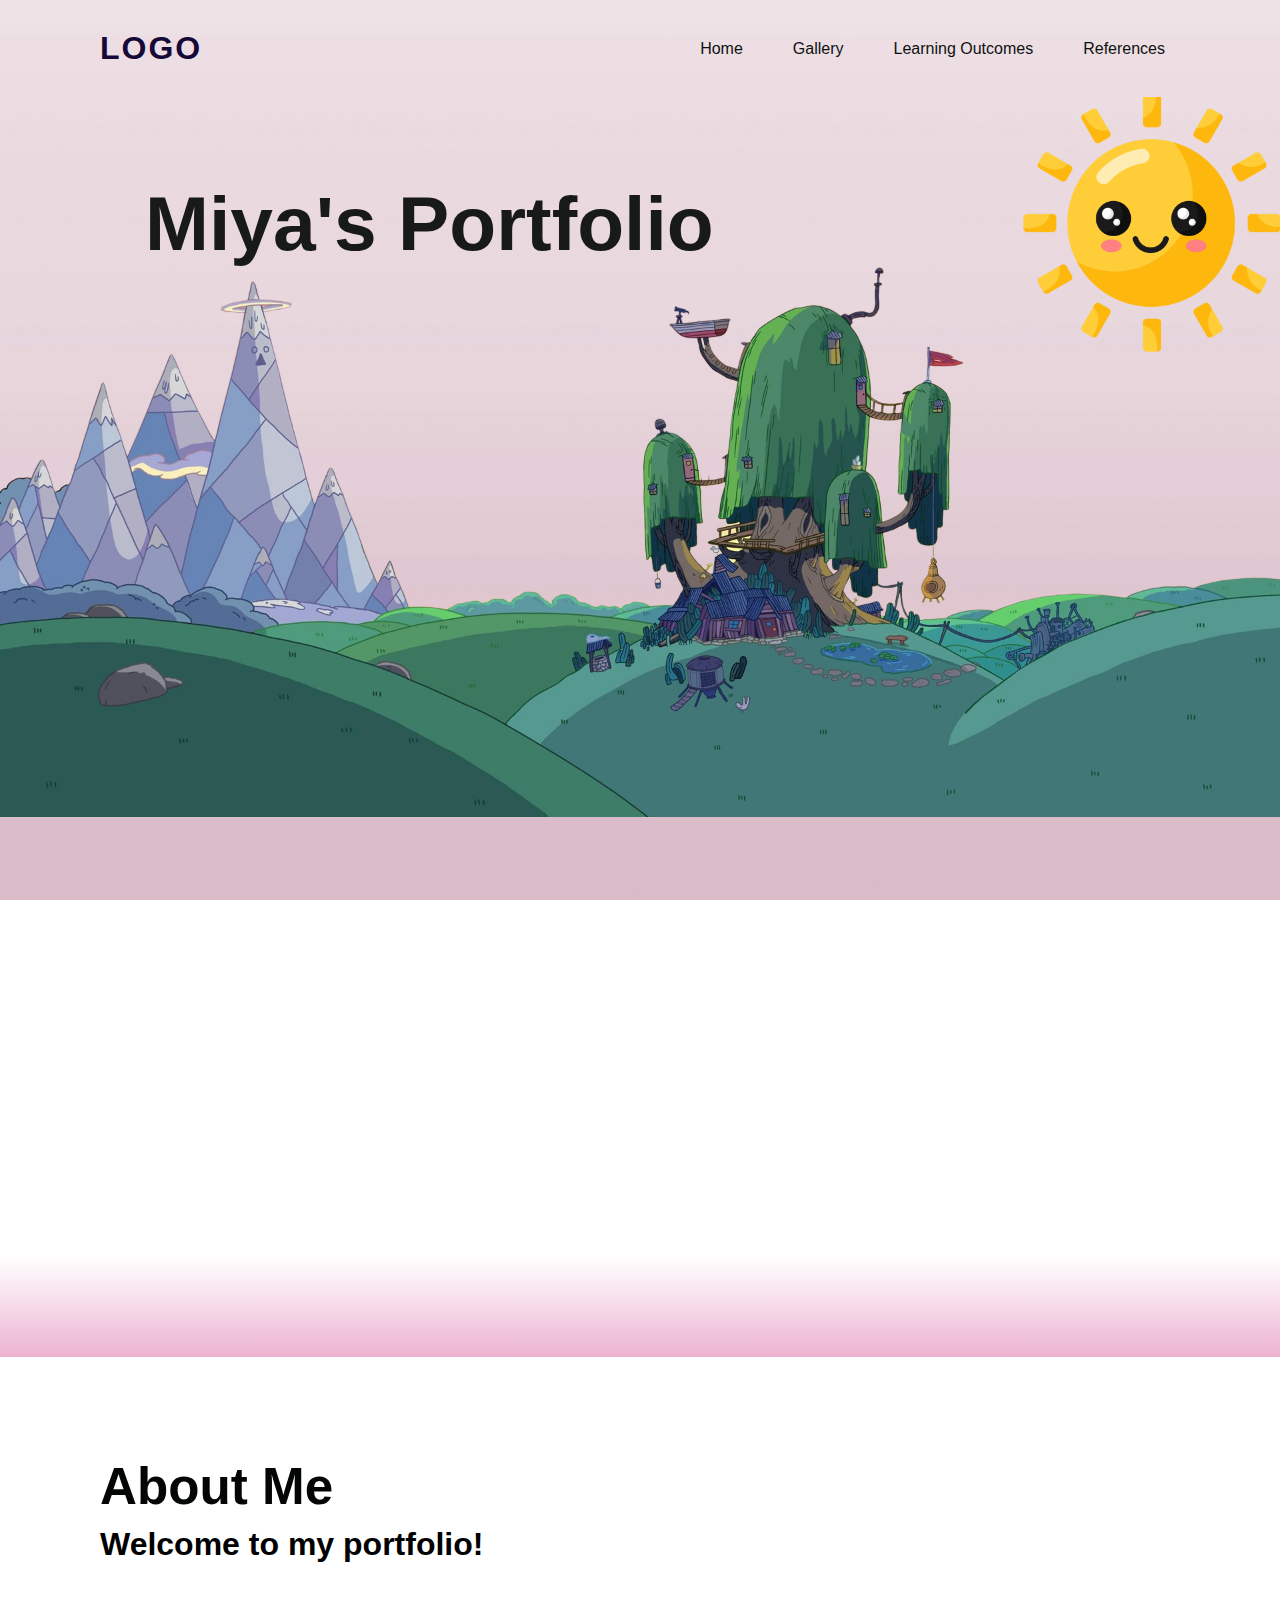
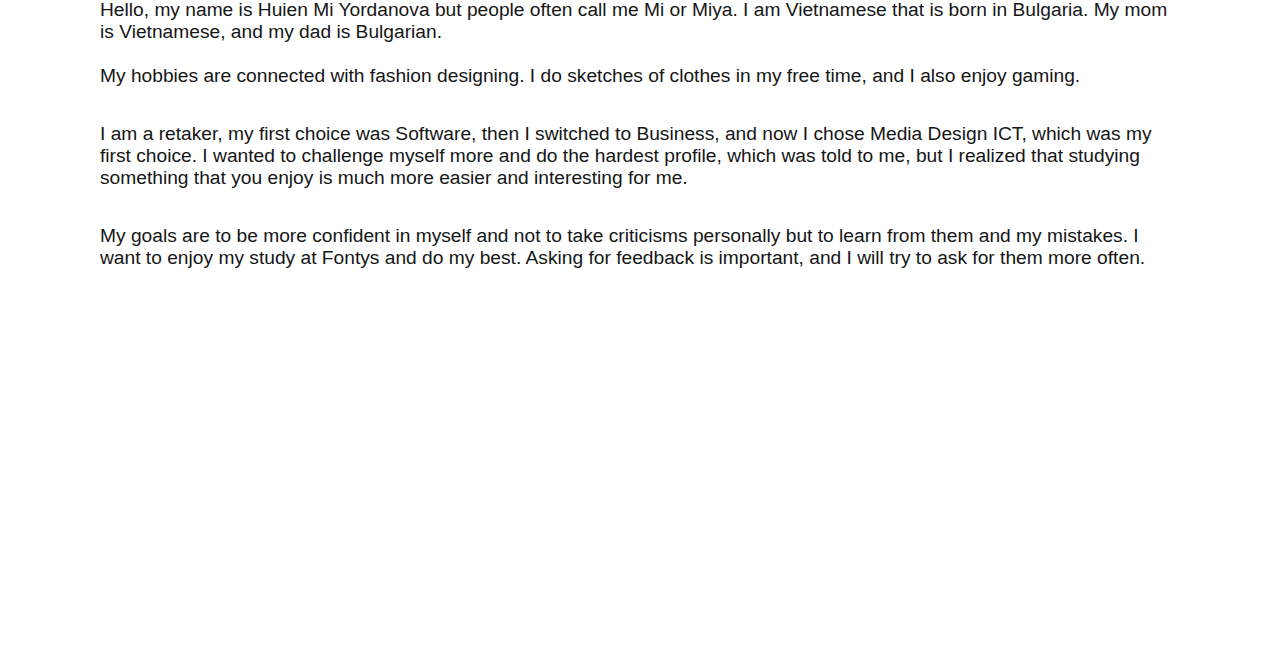
==== index.html @ 6346f9f3 "Add files via upload" ====
<!DOCTYPE html>
<html lang="en">
<head>
    <meta charset="UTF-8">
    <meta name="viewport" content="width=device-width, initial-scale=1.0">
    <title>Miya's Portfolio</title>
    <link rel="stylesheet" type="text/css" href="style.css">
</head>

<body>
    <header>
        <a href="#" class="logo">Logo</a>
        <nav>
            <ul>
                <li><a href="main.html" class="active">Home</a></li>
                <li><a href="gallery.html">Gallery</a></li>
                <li>
                    <a href="#">Learning Outcomes</a>
                    <ul class="dropdown">
                        <li><a href="technical.html">Technical Skills</a></li>
                        <li><a href="proffesional.html">Professional Skills</a></li>
                    </ul>
                </li>
                <li><a href="#">References</a></li>
            </ul>
        </nav>
    </header>

    <section>
        <h2 id="text">Miya's Portfolio</h2>
        <img src="kawaii-sun-icon-png.webp" id="sun" alt="Sun Icon">
        <div class="house-container">
            <img src="background-ai-brush-removebg-4jvm4k6n.png" id="house" alt="House Image">
        </div>
    </section>

    <div class="sec" id="sec">
        <h2>About Me</h2>
        <h1>Welcome to my portfolio!</h1>
        <br></br>
        <p>Hello, my name is Huien Mi Yordanova but people often call me Mi or Miya. I am Vietnamese that is born in Bulgaria. My mom is Vietnamese, and my dad is Bulgarian.
          <br></br> My hobbies are connected with fashion designing. I do sketches of clothes in my free time, and I also enjoy gaming.</p><br></br>
        <p>I am a retaker, my first choice was Software, then I switched to Business, and now I chose Media Design ICT, which was my first choice. I wanted to challenge myself more and do the hardest profile, which was told to me, but I realized that studying something that you enjoy is much more easier and interesting for me.</p>
        <br></br> <p>My goals are to be more confident in myself and not to take criticisms personally but to learn from them and my mistakes. I want to enjoy my study at Fontys and do my best. Asking for feedback is important, and I will try to ask for them more often.</p>
    </div>

   
   
    <script>
        let sun = document.getElementById('sun');
        let house = document.getElementById('house');
        let text = document.getElementById('text');

        window.addEventListener('scroll', function() {
            let value = window.scrollY;
            sun.style.top = value * 0.80 + 'px';
            house.style.top = value * 0.41 + 'px';
            text.style.marginRight = value * 5.0 + 'px';
            text.style.marginTop = value * 4.0 + 'px';
        });
    </script>
</body>
</html>
---- style.css ----
@import url();
*
{
    margin: 0;
    padding: 0;
    box-sizing: border-box;
    font-family: "Poppins", sans-serif;
    scroll-behavior: smooth;
}

body
{
        margin: 0; 
        height: auto; 
        background-image: url(background.jpeg);
        background-size: cover; 
        background-position: center;
        background-repeat: no-repeat;
        background-attachment: fixed; 
        overflow: auto;      
}
#page2 {
        margin: 0; 
        height: 100vh; 
        background-image: url(background2.jpeg);
        background-size: cover; 
        background-position: center;
        background-repeat: no-repeat;
        background-attachment: fixed; 
        overflow: auto; 
  
}

    
  


.gallery-container {
  display: flex;
  flex-wrap: wrap;
  justify-content: center;
  max-width: 1200px; /* Adjust the maximum width as needed */
}

.gallery-container img {
  width: 300px; /* Adjust the width as needed */
  height: auto; /* Maintain aspect ratio */
  margin: 10px; /* Add spacing between images */
  object-fit: cover; 
}
header
{ 
    position: center;
    top: 0;
    left: 0;
    width: 100%;
    padding: 30px 100px;
    display: flex;
    justify-content: space-between;
    align-items: center;
    z-index: 10000;
}

.dropdown {
    display: none;
    position: absolute;
    min-width: 160px;
    z-index: 1;
}

.dropdown li {
    list-style: none;
}

.dropdown li a {
    color: black;
    padding: 12px 16px;
    text-decoration: none;
    display: block;
    text-align: left;
}

.dropdown li a:hover {
    background-color: #f5ebeb;
}

.dropdown-submenu {
  position: relative;
}

.dropdown-submenu-content {
  display: none;
  position: absolute;
  background-color: #bba9a9;
  min-width: 160px;
  z-index: 1;
}

.dropdown-submenu:hover .dropdown-submenu-content {
  display: block;
}


header ul li:hover .dropdown {
    display: block;
}

header .logo
{
    color: #150938;
    font-weight: 700;
    text-decoration: none;
    font-size: 2em;
    text-transform: uppercase;
    letter-spacing: 2px;
    
}

header ul
{
    display: flex;
    justify-content: center;
    align-items: center;
}

header ul li
{
    list-style: none;
    margin-left: 20px;

}

header ul li a
{
    text-decoration: none;
    padding: 6px 15px;
    color:rgb(13, 17, 17);
    border-radius: 20px;
}
header ul li a:hover,
header ul li a:active 
{
    background:azure;
    color:#2b1055
}

section
{
    position: relative;
    width: 100%;
    height: 140vh;
    padding: 100px;
    display: flex;
    justify-content: center;
    align-items: center;
    overflow: hidden;
  
}

section img
{
    position: absolute;
    top: 0;
    left: 0;
    width: 100%;
    height: 100%;
    object-fit: cover;
    pointer-events: none;
}
section::before
{
    content: '';
    position: absolute;
    bottom: 0;
    width: 100%;
    height: 100px;
    background: linear-gradient(to top, #ecb2d1, transparent);
    z-index: 1000;
}
#sun
{
    width: 300px; 
    height: 300px;    
    position: absolute;
    top: 10%;
    left: 90%;
    transform: translate(-50%, -50%);
    z-index: 2; 
   
}

#house 
{
    height: auto;
    z-index: 3; 
}


#text {
    position: absolute;
    right: -350px;
    color: rgb(24, 25, 25);
    white-space: nowrap;
    font-size: 6.0vw;
    z-index: 1; 
    top: 10%;
    left: 50%;
    transform: translate(-50%, -50%);
    
}   
.sec
{
    position: relative;
    padding: 100px;
    background-image: url('background.jpeg');
    margin: 0; 
    height: 100vh; 
    background-size: cover; 
    background-position: center;
    background-repeat: no-repeat;
    background-attachment: fixed; 
    overflow: auto;  
}

.sec h2 
{
    font-size: 3.2em;
    margin-bottom: 10px;
    color: rgb(4, 5, 5);
}

.sec p 
{
   
    top: 10%;
    font-size: 1.2em;
    color: rgb(21, 22, 22);
}

.gallery-container1 {
    display: flex;
    justify-content: center;
    align-items: center;
    position: relative;
  }

  .gallery-item1 img {
    max-width: 1000px;
    height: auto;
  }
  

.gallery-container {
    display: flex;
    justify-content: center;
    align-items: center;
    position: relative;
  }

  .gallery-item {
    display: none;
    opacity: 0;
    transition: opacity 0.5s ease-in-out, transform 0.5s ease-in-out;
  }
  
  .gallery-item.active {
    
    display: flex;
    opacity: 2;
  }
  .gallery-container.active{
    display: flex;
    justify-content: center;
    align-items: center;
    position: relative;
  }
  
  .gallery-item.slide-out {
    animation: slide-out 1.0s ease-in-out forwards;
  }
  
  .gallery-item.slide-in {
    animation: slide-in 1.0s ease-in-out forwards;
  }
  
  @keyframes slide-out {
    0% {
      transform: translateX(0);
    }
    100% {
      transform: translateX(-100%);
    }
  }
  
  @keyframes slide-in {
    0% {
      transform: translateX(100%);
    }
    100% {
      transform: translateX(0);
    }
  }
  
  .gallery-item img {
    max-width: 100%;
    height: 500px;
    object-fit: contain;
  }
  
  .gallery-text {
    margin-left: 30px;
  }
  
  .arrow-container {
    position: absolute;
    top: 50%;
    transform: translateY(-50%);
    width: 100%;
    display: flex;
    justify-content: space-between;
    padding: 0 20px;
  }
  
  .prev-arrow,
  .next-arrow {
    font-size: 24px;
    background-color: transparent;
    border: none;
    cursor: pointer;
  }


  .image-gallery {
  display: flex;
  justify-content: center;
  align-items: center;
  height: 100vh;
  position: relative;
}

.image-container {
  display: flex;
  justify-content: center;
  align-items: center;
}

.image-box {
  width: 300px; /* Adjust the size as needed */
  height: 200px; /* Adjust the size as needed */
  border-radius: 50px;
  overflow: hidden;
  margin: 0 10px;
}

.image-box img {
  width: 100%;
  height: 100%;
  object-fit: cover;
}

.arrow-container {
  position: absolute;
  top: 50%;
  transform: translateY(-50%);
  width: 100%;
  display: flex;
  justify-content: space-between;
  padding: 0 20px;
}

.prev-btn,
.next-btn {
  font-size: 24px;
  background-color: transparent;
  border: none;
  cursor: pointer;
}

@import url();
*
{
    margin: 0;
    padding: 0;
    box-sizing: border-box;
    font-family: "Poppins", sans-serif;
    scroll-behavior: smooth;
}

body
{
        margin: 0; 
        height: 100vh; 
        background-image: url('background.jpeg');
        background-size: cover; 
        background-position: center;
        background-repeat: no-repeat;
        background-attachment: fixed; 
        overflow: auto;      
}

header
{ 
    position: center;
    top: 0;
    left: 0;
    width: 100%;
    padding: 30px 100px;
    display: flex;
    justify-content: space-between;
    align-items: center;
    z-index: 10000;
}

.dropdown {
    display: none;
    position: absolute;
    min-width: 160px;
    z-index: 1;
}

.dropdown li {
    list-style: none;
}

.dropdown li a {
    color: black;
    padding: 12px 16px;
    text-decoration: none;
    display: block;
    text-align: left;
}

.dropdown li a:hover {
    background-color: #f5ebeb;
}

.dropdown-submenu {
  position: relative;
}

.dropdown-submenu-content {
  display: none;
  position: absolute;
  background-color: #bba9a9;
  min-width: 160px;
  z-index: 1;
}

.dropdown-submenu:hover .dropdown-submenu-content {
  display: block;
}


header ul li:hover .dropdown {
    display: block;
}

header .logo
{
    color: #150938;
    font-weight: 700;
    text-decoration: none;
    font-size: 2em;
    text-transform: uppercase;
    letter-spacing: 2px;
    
}

header ul
{
    display: flex;
    justify-content: center;
    align-items: center;
}

header ul li
{
    list-style: none;
    margin-left: 20px;

}

header ul li a
{
    text-decoration: none;
    padding: 6px 15px;
    color:rgb(13, 17, 17);
    border-radius: 20px;
}
header ul li a:hover,
header ul li a:active 
{
    background:azure;
    color:#2b1055
}

section
{
    position: relative;
    width: 100%;
    height: 140vh;
    padding: 100px;
    display: flex;
    justify-content: center;
    align-items: center;
    overflow: hidden;
  
}

section img
{
    position: absolute;
    top: 0;
    left: 0;
    width: 100%;
    height: 100%;
    object-fit: cover;
    pointer-events: none;
}
section::before
{
    content: '';
    position: absolute;
    bottom: 0;
    width: 100%;
    height: 100px;
    background: linear-gradient(to top, #ecb2d1, transparent);
    z-index: 1000;
}
#sun
{
    width: 300px; 
    height: 300px;    
    position: absolute;
    top: 10%;
    left: 90%;
    transform: translate(-50%, -50%);
    z-index: 9; 
   
}

#house 
{
    height: auto;
    z-index: 1; 
}


#text {
    position: absolute;
    right: -350px;
    color: rgb(24, 25, 25);
    white-space: nowrap;
    font-size: 6.0vw;
    z-index: 9; 
    top: 10%;
    left: 50%;
    transform: translate(-50%, -50%);
    
}   
.sec
{
    position: relative;
    padding: 100px;
    background-image: url('background.jpeg');
}

.sec h2 
{
    font-size: 3.2em;
    margin-bottom: 10px;
    color: rgb(4, 5, 5);
}

.sec p 
{
   
    top: 10%;
    font-size: 1.2em;
    color: rgb(21, 22, 22);
}

.gallery-container1 {
    display: flex;
    justify-content: center;
    align-items: center;
    position: relative;
  }

  .gallery-item1 img {
    max-width: 1000px;
    height: auto;
  }
  

.gallery-container {
    display: flex;
    justify-content: center;
    align-items: center;
    position: relative;
  }

  .gallery-item {
    display: none;
    opacity: 0;
    transition: opacity 0.5s ease-in-out, transform 0.5s ease-in-out;
  }
  
  .gallery-item.active {
    
    display: flex;
    opacity: 2;
  }
  .gallery-container.active{
    display: flex;
    justify-content: center;
    align-items: center;
    position: relative;
  }
  
  .gallery-item.slide-out {
    animation: slide-out 1.0s ease-in-out forwards;
  }
  
  .gallery-item.slide-in {
    animation: slide-in 1.0s ease-in-out forwards;
  }
  
  @keyframes slide-out {
    0% {
      transform: translateX(0);
    }
    100% {
      transform: translateX(-100%);
    }
  }
  
  @keyframes slide-in {
    0% {
      transform: translateX(100%);
    }
    100% {
      transform: translateX(0);
    }
  }
  
  .gallery-item img {
    max-width: 100%;
    height: 500px;
    object-fit: contain;
  }
  
  .gallery-text {
    margin-left: 30px;
  }
  
  .arrow-container {
    position: absolute;
    top: 50%;
    transform: translateY(-50%);
    width: 100%;
    display: flex;
    justify-content: space-between;
    padding: 0 20px;
  }
  
  .prev-arrow,
  .next-arrow {
    font-size: 24px;
    background-color: transparent;
    border: none;
    cursor: pointer;
  }


  .image-gallery {
  display: flex;
  justify-content: center;
  align-items: center;
  height: 100vh;
  position: relative;
}

.image-container {
  display: flex;
  justify-content: center;
  align-items: center;
}

.image-box {
  width: 220px; 
  height: 400px; 
  border-radius: 50px;
  overflow: hidden;
  margin: 0 70px;
}

.image-box img {
  width: 100%;
  height: 100%;
  object-fit: cover;
  filter: brightness(80%);
}


.prev-btn,
.next-btn {
  font-size: 24px;
  background-color: transparent;
  border: none;
  cursor: pointer;
}

#subject {
  text-align: center;
  margin-top: 20px;
}


#learningoutcome{
  padding: 50px 0;
}

.learningoutcome-list{
  display: grid;
  grid-template-columns: repeat(auto-fit, minmax(250px, 1fr));
  grid-gap: 30px;
  margin-top: 250px
}

.learningoutcome-list div{
  background: #3ba459;
  padding: 40px;
  font-size: 13px;
  font-weight: 300;
  border-radius: 50px;
  transition: background 0.5s, transform 0,5s;
}


.learningoutcome-list div h2{
  font-size: 30px;
  font-weight: 500;
  margin-bottom: 25px;
}

.learningoutcome-list div a{
  text-decoration: none;
  color: #090909;
  font-size: 12px;
  margin-top: 20px;
  display: inline-block;
}

.learningoutcome-list div:hover{
  background: #f2ebed;
  transform: translate(-10px);
}
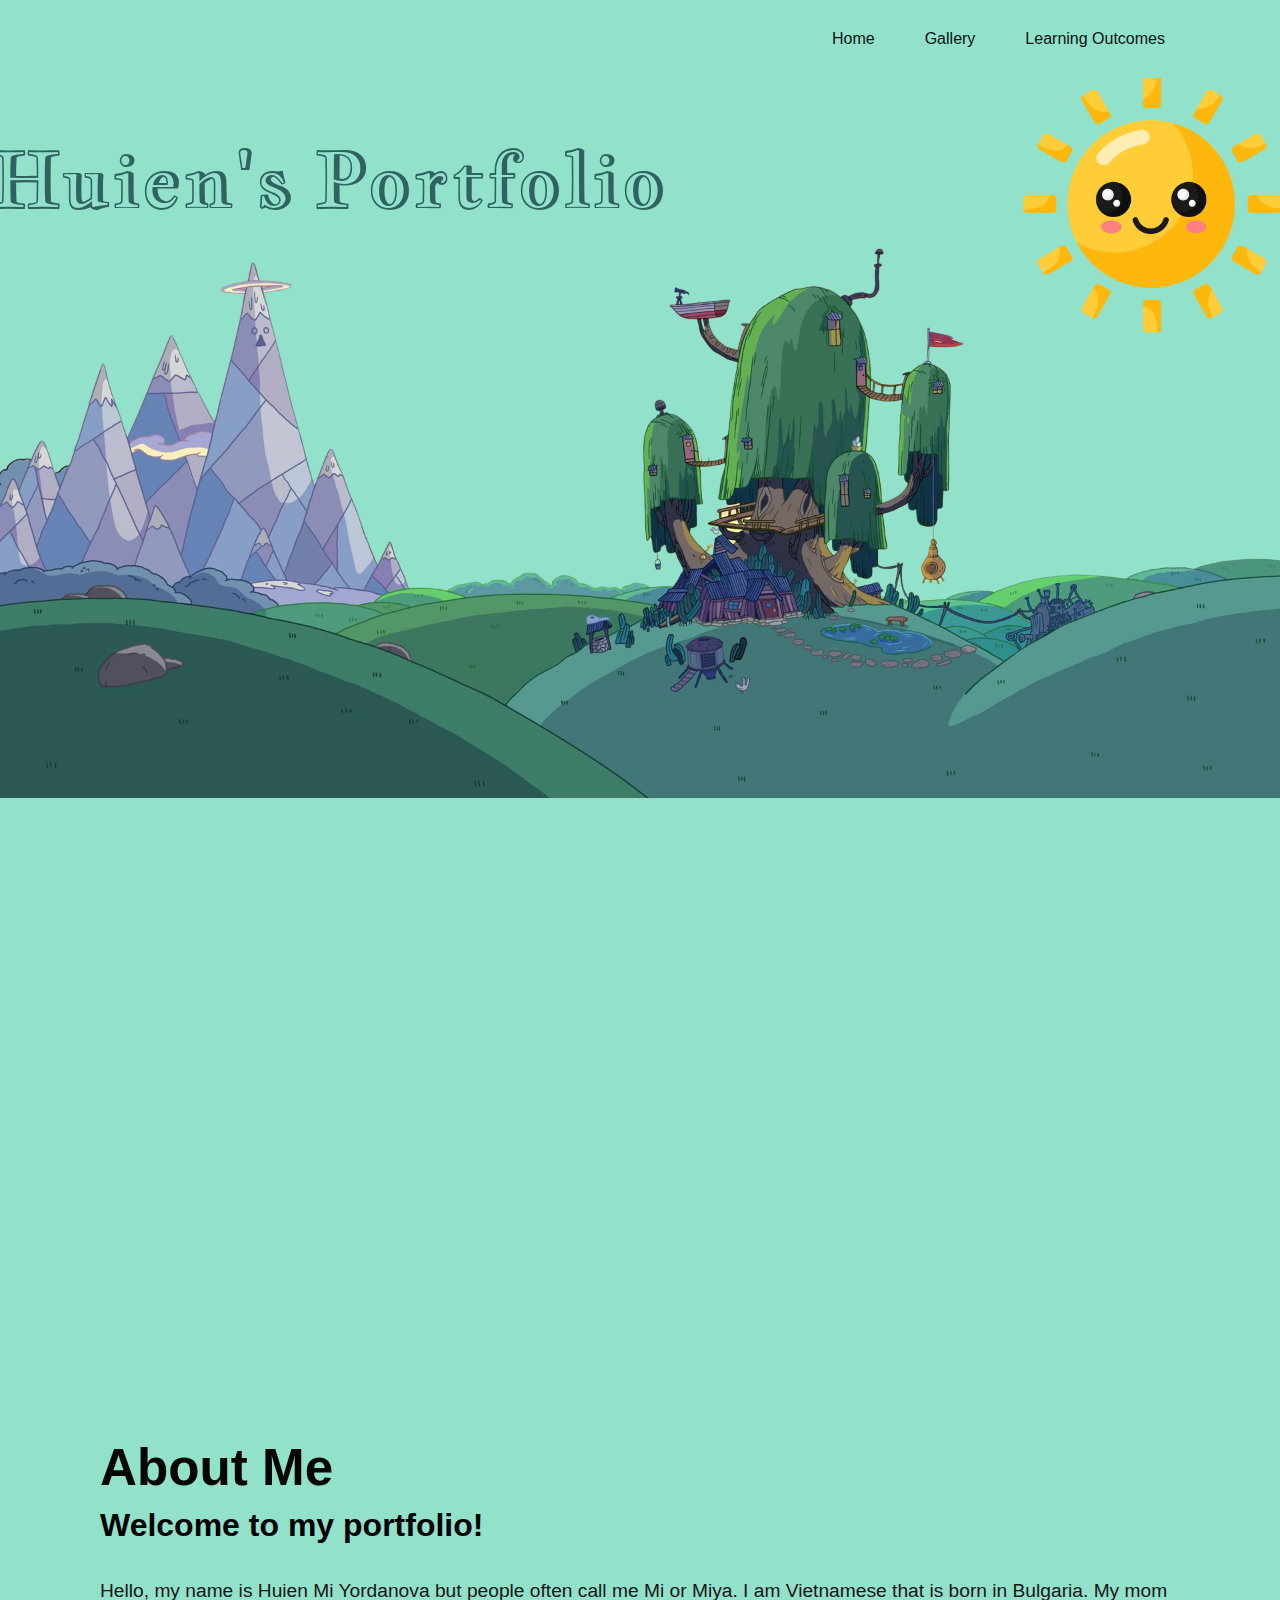
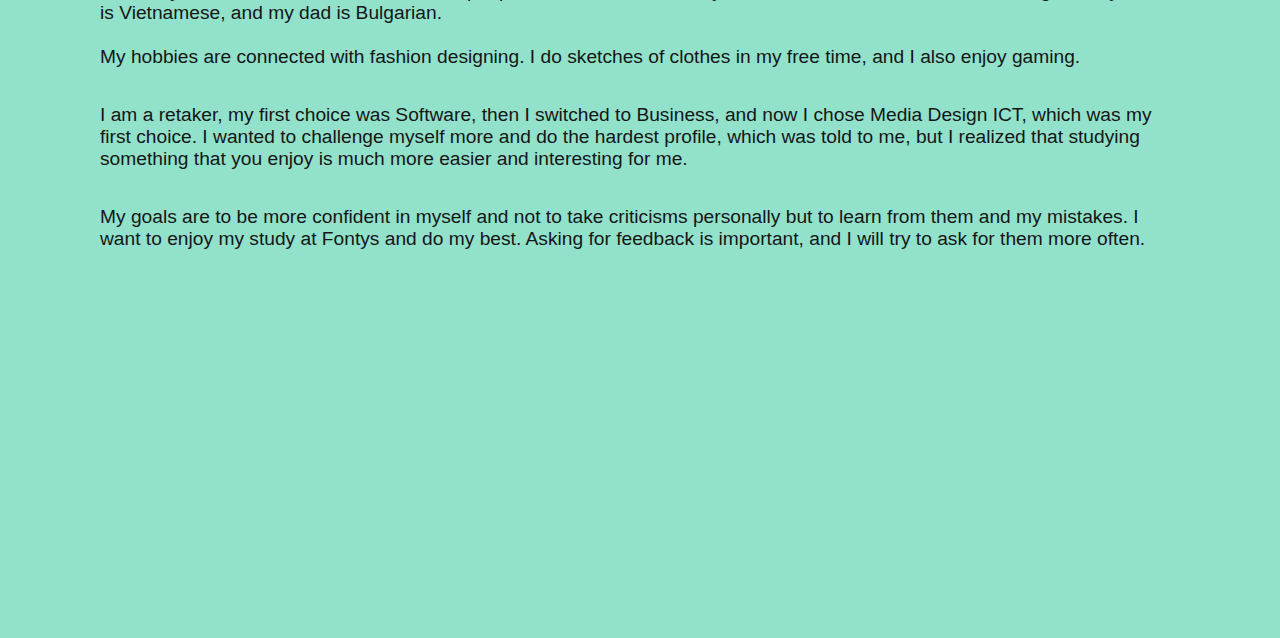
==== commit 2c8346cf: "Update index.html" ====
--- a/index.html
+++ b/index.html
@@ -9,10 +9,10 @@
 
 <body>
     <header>
-        <a href="#" class="logo">Logo</a>
+        <a class="logo"></a>
         <nav>
             <ul>
-                <li><a href="main.html" class="active">Home</a></li>
+                <li><a href="index.html" class="active">Home</a></li>
                 <li><a href="gallery.html">Gallery</a></li>
                 <li>
                     <a href="#">Learning Outcomes</a>
@@ -21,18 +21,19 @@
                         <li><a href="proffesional.html">Professional Skills</a></li>
                     </ul>
                 </li>
-                <li><a href="#">References</a></li>
             </ul>
-        </nav>
+        </nav>  
     </header>
 
+
     <section>
-        <h2 id="text">Miya's Portfolio</h2>
+        <h2 id="text">Huien's Portfolio</h2>
         <img src="kawaii-sun-icon-png.webp" id="sun" alt="Sun Icon">
         <div class="house-container">
             <img src="background-ai-brush-removebg-4jvm4k6n.png" id="house" alt="House Image">
         </div>
     </section>
+    
 
     <div class="sec" id="sec">
         <h2>About Me</h2>
@@ -44,6 +45,8 @@
         <br></br> <p>My goals are to be more confident in myself and not to take criticisms personally but to learn from them and my mistakes. I want to enjoy my study at Fontys and do my best. Asking for feedback is important, and I will try to ask for them more often.</p>
     </div>
 
+   
+   
    
    
     <script>
@@ -58,6 +61,8 @@
             text.style.marginRight = value * 5.0 + 'px';
             text.style.marginTop = value * 4.0 + 'px';
         });
+
+       
     </script>
 </body>
-</html>+</html>
--- a/style.css
+++ b/style.css
@@ -1,4 +1,5 @@
 @import url();
+@import url('https://fonts.googleapis.com/css2?family=Jacques+Francois+Shadow&display=swap');
 *
 {
     margin: 0;
@@ -10,44 +11,40 @@
 
 body
 {
-        margin: 0; 
-        height: auto; 
-        background-image: url(background.jpeg);
-        background-size: cover; 
-        background-position: center;
-        background-repeat: no-repeat;
-        background-attachment: fixed; 
-        overflow: auto;      
+    margin: 0; 
+    height: auto; 
+    background-color: #92e1cb;
+    background-size: cover; 
+    background-position: center;
+    background-repeat: no-repeat;
+    background-attachment: fixed; 
+    overflow: auto;      
 }
 #page2 {
-        margin: 0; 
-        height: 100vh; 
-        background-image: url(background2.jpeg);
-        background-size: cover; 
-        background-position: center;
-        background-repeat: no-repeat;
-        background-attachment: fixed; 
-        overflow: auto; 
-  
-}
-
-    
-  
-
+    margin: 0; 
+    height: 100vh; 
+    background-image: url(background2.jpeg);
+    background-size: cover; 
+    background-position: center;
+    background-repeat: no-repeat;
+    background-attachment: fixed; 
+    overflow: auto; 
+}
 
 .gallery-container {
-  display: flex;
-  flex-wrap: wrap;
-  justify-content: center;
-  max-width: 1200px; /* Adjust the maximum width as needed */
+    display: flex;
+    flex-wrap: wrap;
+    justify-content: center;
+    max-width: 1200px; /* Adjust the maximum width as needed */
 }
 
 .gallery-container img {
-  width: 300px; /* Adjust the width as needed */
-  height: auto; /* Maintain aspect ratio */
-  margin: 10px; /* Add spacing between images */
-  object-fit: cover; 
-}
+    width: 300px; /* Adjust the width as needed */
+    height: auto; /* Maintain aspect ratio */
+    margin: 10px; /* Add spacing between images */
+    object-fit: cover; 
+}
+
 header
 { 
     position: center;
@@ -81,25 +78,24 @@
 }
 
 .dropdown li a:hover {
-    background-color: #f5ebeb;
+    background-color: #ffffff;
 }
 
 .dropdown-submenu {
-  position: relative;
+    position: relative;
 }
 
 .dropdown-submenu-content {
-  display: none;
-  position: absolute;
-  background-color: #bba9a9;
-  min-width: 160px;
-  z-index: 1;
+    display: none;
+    position: absolute;
+    background-color: #ffffff;
+    min-width: 160px;
+    z-index: 1;
 }
 
 .dropdown-submenu:hover .dropdown-submenu-content {
-  display: block;
-}
-
+    display: block;
+}
 
 header ul li:hover .dropdown {
     display: block;
@@ -113,7 +109,6 @@
     font-size: 2em;
     text-transform: uppercase;
     letter-spacing: 2px;
-    
 }
 
 header ul
@@ -127,21 +122,21 @@
 {
     list-style: none;
     margin-left: 20px;
-
 }
 
 header ul li a
 {
     text-decoration: none;
     padding: 6px 15px;
-    color:rgb(13, 17, 17);
+    color: rgb(13, 17, 17);
     border-radius: 20px;
 }
+
 header ul li a:hover,
 header ul li a:active 
 {
-    background:azure;
-    color:#2b1055
+    background: rgb(255, 255, 255);
+    color: black;
 }
 
 section
@@ -154,7 +149,6 @@
     justify-content: center;
     align-items: center;
     overflow: hidden;
-  
 }
 
 section img
@@ -167,6 +161,7 @@
     object-fit: cover;
     pointer-events: none;
 }
+
 section::before
 {
     content: '';
@@ -174,9 +169,10 @@
     bottom: 0;
     width: 100%;
     height: 100px;
-    background: linear-gradient(to top, #ecb2d1, transparent);
+    background: linear-gradient(to top, #92e1cb, transparent);
     z-index: 1000;
 }
+
 #sun
 {
     width: 300px; 
@@ -186,7 +182,6 @@
     left: 90%;
     transform: translate(-50%, -50%);
     z-index: 2; 
-   
 }
 
 #house 
@@ -195,24 +190,25 @@
     z-index: 3; 
 }
 
-
 #text {
     position: absolute;
     right: -350px;
-    color: rgb(24, 25, 25);
+    color: #316262;
     white-space: nowrap;
     font-size: 6.0vw;
     z-index: 1; 
-    top: 10%;
-    left: 50%;
+    top: 8%;
+    left: 42%;
     transform: translate(-50%, -50%);
-    
+    font-family: 'Jacques Francois Shadow';
+    font-weight: 400;
 }   
+
 .sec
 {
     position: relative;
     padding: 100px;
-    background-image: url('background.jpeg');
+    background-color: #92e1cb;
     margin: 0; 
     height: 100vh; 
     background-size: cover; 
@@ -231,7 +227,6 @@
 
 .sec p 
 {
-   
     top: 10%;
     font-size: 1.2em;
     color: rgb(21, 22, 22);
@@ -242,76 +237,68 @@
     justify-content: center;
     align-items: center;
     position: relative;
-  }
-
-  .gallery-item1 img {
+}
+
+.gallery-item1 img {
     max-width: 1000px;
     height: auto;
-  }
-  
-
-.gallery-container {
-    display: flex;
-    justify-content: center;
-    align-items: center;
-    position: relative;
-  }
-
-  .gallery-item {
+}
+
+.gallery-item {
     display: none;
     opacity: 0;
     transition: opacity 0.5s ease-in-out, transform 0.5s ease-in-out;
-  }
-  
-  .gallery-item.active {
-    
+}
+
+.gallery-item.active {
     display: flex;
     opacity: 2;
-  }
-  .gallery-container.active{
-    display: flex;
-    justify-content: center;
-    align-items: center;
-    position: relative;
-  }
-  
-  .gallery-item.slide-out {
+}
+
+.gallery-container.active{
+    display: flex;
+    justify-content: center;
+    align-items: center;
+    position: relative;
+}
+
+.gallery-item.slide-out {
     animation: slide-out 1.0s ease-in-out forwards;
-  }
-  
-  .gallery-item.slide-in {
+}
+
+.gallery-item.slide-in {
     animation: slide-in 1.0s ease-in-out forwards;
-  }
-  
-  @keyframes slide-out {
+}
+
+@keyframes slide-out {
     0% {
-      transform: translateX(0);
+        transform: translateX(0);
     }
     100% {
-      transform: translateX(-100%);
-    }
-  }
-  
-  @keyframes slide-in {
+        transform: translateX(-100%);
+    }
+}
+
+@keyframes slide-in {
     0% {
-      transform: translateX(100%);
+        transform: translateX(100%);
     }
     100% {
-      transform: translateX(0);
-    }
-  }
-  
-  .gallery-item img {
+        transform: translateX(0);
+    }
+}
+
+.gallery-item img {
     max-width: 100%;
     height: 500px;
     object-fit: contain;
-  }
-  
-  .gallery-text {
+}
+
+.gallery-text {
     margin-left: 30px;
-  }
-  
-  .arrow-container {
+}
+
+.arrow-container {
     position: absolute;
     top: 50%;
     transform: translateY(-50%);
@@ -319,440 +306,127 @@
     display: flex;
     justify-content: space-between;
     padding: 0 20px;
-  }
-  
-  .prev-arrow,
-  .next-arrow {
+}
+
+.prev-arrow,
+.next-arrow {
     font-size: 24px;
     background-color: transparent;
     border: none;
     cursor: pointer;
-  }
-
-
-  .image-gallery {
-  display: flex;
-  justify-content: center;
-  align-items: center;
-  height: 100vh;
-  position: relative;
+}
+
+.image-gallery {
+    display: flex;
+    justify-content: center;
+    align-items: center;
+    height: 100vh;
+    position: relative;
 }
 
 .image-container {
-  display: flex;
-  justify-content: center;
-  align-items: center;
+    display: flex;
+    justify-content: center;
+    align-items: center;
 }
 
 .image-box {
-  width: 300px; /* Adjust the size as needed */
-  height: 200px; /* Adjust the size as needed */
-  border-radius: 50px;
-  overflow: hidden;
-  margin: 0 10px;
+    width: 220px; 
+    height: 400px; 
+    border-radius: 50px;
+    overflow: hidden;
+    margin: 0 70px;
 }
 
 .image-box img {
-  width: 100%;
-  height: 100%;
-  object-fit: cover;
-}
-
-.arrow-container {
-  position: absolute;
-  top: 50%;
-  transform: translateY(-50%);
-  width: 100%;
-  display: flex;
-  justify-content: space-between;
-  padding: 0 20px;
+    width: 100%;
+    height: 100%;
+    object-fit: cover;
+    filter: brightness(80%);
 }
 
 .prev-btn,
 .next-btn {
-  font-size: 24px;
-  background-color: transparent;
-  border: none;
-  cursor: pointer;
-}
-
-@import url();
-*
-{
-    margin: 0;
-    padding: 0;
-    box-sizing: border-box;
-    font-family: "Poppins", sans-serif;
-    scroll-behavior: smooth;
-}
-
-body
-{
-        margin: 0; 
-        height: 100vh; 
-        background-image: url('background.jpeg');
-        background-size: cover; 
-        background-position: center;
-        background-repeat: no-repeat;
-        background-attachment: fixed; 
-        overflow: auto;      
-}
-
-header
-{ 
-    position: center;
-    top: 0;
-    left: 0;
-    width: 100%;
-    padding: 30px 100px;
-    display: flex;
-    justify-content: space-between;
-    align-items: center;
-    z-index: 10000;
-}
-
-.dropdown {
-    display: none;
-    position: absolute;
-    min-width: 160px;
-    z-index: 1;
-}
-
-.dropdown li {
-    list-style: none;
-}
-
-.dropdown li a {
-    color: black;
-    padding: 12px 16px;
-    text-decoration: none;
-    display: block;
-    text-align: left;
-}
-
-.dropdown li a:hover {
-    background-color: #f5ebeb;
-}
-
-.dropdown-submenu {
-  position: relative;
-}
-
-.dropdown-submenu-content {
-  display: none;
-  position: absolute;
-  background-color: #bba9a9;
-  min-width: 160px;
-  z-index: 1;
-}
-
-.dropdown-submenu:hover .dropdown-submenu-content {
-  display: block;
-}
-
-
-header ul li:hover .dropdown {
-    display: block;
-}
-
-header .logo
-{
-    color: #150938;
-    font-weight: 700;
-    text-decoration: none;
-    font-size: 2em;
-    text-transform: uppercase;
-    letter-spacing: 2px;
-    
-}
-
-header ul
-{
-    display: flex;
-    justify-content: center;
-    align-items: center;
-}
-
-header ul li
-{
-    list-style: none;
-    margin-left: 20px;
-
-}
-
-header ul li a
-{
-    text-decoration: none;
-    padding: 6px 15px;
-    color:rgb(13, 17, 17);
-    border-radius: 20px;
-}
-header ul li a:hover,
-header ul li a:active 
-{
-    background:azure;
-    color:#2b1055
-}
-
-section
-{
-    position: relative;
-    width: 100%;
-    height: 140vh;
-    padding: 100px;
-    display: flex;
-    justify-content: center;
-    align-items: center;
-    overflow: hidden;
-  
-}
-
-section img
-{
-    position: absolute;
-    top: 0;
-    left: 0;
-    width: 100%;
-    height: 100%;
-    object-fit: cover;
-    pointer-events: none;
-}
-section::before
-{
-    content: '';
-    position: absolute;
-    bottom: 0;
-    width: 100%;
-    height: 100px;
-    background: linear-gradient(to top, #ecb2d1, transparent);
-    z-index: 1000;
-}
-#sun
-{
-    width: 300px; 
-    height: 300px;    
-    position: absolute;
-    top: 10%;
-    left: 90%;
-    transform: translate(-50%, -50%);
-    z-index: 9; 
-   
-}
-
-#house 
-{
-    height: auto;
-    z-index: 1; 
-}
-
-
-#text {
-    position: absolute;
-    right: -350px;
-    color: rgb(24, 25, 25);
-    white-space: nowrap;
-    font-size: 6.0vw;
-    z-index: 9; 
-    top: 10%;
-    left: 50%;
-    transform: translate(-50%, -50%);
-    
-}   
-.sec
-{
-    position: relative;
-    padding: 100px;
-    background-image: url('background.jpeg');
-}
-
-.sec h2 
-{
-    font-size: 3.2em;
-    margin-bottom: 10px;
-    color: rgb(4, 5, 5);
-}
-
-.sec p 
-{
-   
-    top: 10%;
-    font-size: 1.2em;
-    color: rgb(21, 22, 22);
-}
-
-.gallery-container1 {
-    display: flex;
-    justify-content: center;
-    align-items: center;
-    position: relative;
-  }
-
-  .gallery-item1 img {
-    max-width: 1000px;
-    height: auto;
-  }
-  
-
-.gallery-container {
-    display: flex;
-    justify-content: center;
-    align-items: center;
-    position: relative;
-  }
-
-  .gallery-item {
-    display: none;
-    opacity: 0;
-    transition: opacity 0.5s ease-in-out, transform 0.5s ease-in-out;
-  }
-  
-  .gallery-item.active {
-    
-    display: flex;
-    opacity: 2;
-  }
-  .gallery-container.active{
-    display: flex;
-    justify-content: center;
-    align-items: center;
-    position: relative;
-  }
-  
-  .gallery-item.slide-out {
-    animation: slide-out 1.0s ease-in-out forwards;
-  }
-  
-  .gallery-item.slide-in {
-    animation: slide-in 1.0s ease-in-out forwards;
-  }
-  
-  @keyframes slide-out {
-    0% {
-      transform: translateX(0);
-    }
-    100% {
-      transform: translateX(-100%);
-    }
-  }
-  
-  @keyframes slide-in {
-    0% {
-      transform: translateX(100%);
-    }
-    100% {
-      transform: translateX(0);
-    }
-  }
-  
-  .gallery-item img {
-    max-width: 100%;
-    height: 500px;
-    object-fit: contain;
-  }
-  
-  .gallery-text {
-    margin-left: 30px;
-  }
-  
-  .arrow-container {
-    position: absolute;
-    top: 50%;
-    transform: translateY(-50%);
-    width: 100%;
-    display: flex;
-    justify-content: space-between;
-    padding: 0 20px;
-  }
-  
-  .prev-arrow,
-  .next-arrow {
     font-size: 24px;
     background-color: transparent;
     border: none;
     cursor: pointer;
-  }
-
-
-  .image-gallery {
-  display: flex;
-  justify-content: center;
-  align-items: center;
-  height: 100vh;
-  position: relative;
-}
-
-.image-container {
-  display: flex;
-  justify-content: center;
-  align-items: center;
-}
-
-.image-box {
-  width: 220px; 
-  height: 400px; 
-  border-radius: 50px;
-  overflow: hidden;
-  margin: 0 70px;
-}
-
-.image-box img {
-  width: 100%;
-  height: 100%;
-  object-fit: cover;
-  filter: brightness(80%);
-}
-
-
-.prev-btn,
-.next-btn {
-  font-size: 24px;
-  background-color: transparent;
-  border: none;
-  cursor: pointer;
 }
 
 #subject {
-  text-align: center;
-  margin-top: 20px;
-}
-
+    text-align: center;
+    margin-top: 20px;
+}
 
 #learningoutcome{
-  padding: 50px 0;
+    padding: 50px 0;
 }
 
 .learningoutcome-list{
-  display: grid;
-  grid-template-columns: repeat(auto-fit, minmax(250px, 1fr));
-  grid-gap: 30px;
-  margin-top: 250px
+    display: grid;
+    grid-template-columns: repeat(auto-fit, minmax(250px, 1fr));
+    grid-gap: 30px;
+    margin-top: 250px;
 }
 
 .learningoutcome-list div{
-  background: #3ba459;
-  padding: 40px;
-  font-size: 13px;
-  font-weight: 300;
-  border-radius: 50px;
-  transition: background 0.5s, transform 0,5s;
-}
-
+    background: rgba(146,225,203,255);
+    padding: 40px;
+    font-size: 13px;
+    font-weight: 300;
+    border-radius: 50px;
+    transition: background 0.5s, transform 0.5s;
+}
 
 .learningoutcome-list div h2{
-  font-size: 30px;
-  font-weight: 500;
-  margin-bottom: 25px;
+    font-size: 30px;
+    font-weight: 500;
+    margin-bottom: 25px;
 }
 
 .learningoutcome-list div a{
-  text-decoration: none;
-  color: #090909;
-  font-size: 12px;
-  margin-top: 20px;
-  display: inline-block;
+    text-decoration: none;
+    color: #090909;
+    font-size: 12px;
+    margin-top: 20px;
+    display: inline-block;
 }
 
 .learningoutcome-list div:hover{
-  background: #f2ebed;
-  transform: translate(-10px);
-}
+    background: #ffffff;
+    transform: translate(-10px);
+}
+#hobby-section {
+      text-align: center;
+    }
+
+    #hobby-images {
+      display: grid;
+      grid-template-columns: repeat(auto-fit, minmax(150px, 1fr));
+      gap: 10px;
+    }
+
+    .hobby-image {
+      max-width: 100%;
+      height: auto;
+    }
+
+    .scattered {
+      position: absolute;
+      animation: scatter 1s ease-in-out;
+    }
+
+    @keyframes scatter {
+      0% {
+        transform: translate(0, 0);
+      }
+      100% {
+        transform: translate(calc(random(100) * 1vw - 50vw), calc(random(100) * 1vh - 50vh));
+      }
+    }
+
+
+
+
+    
+
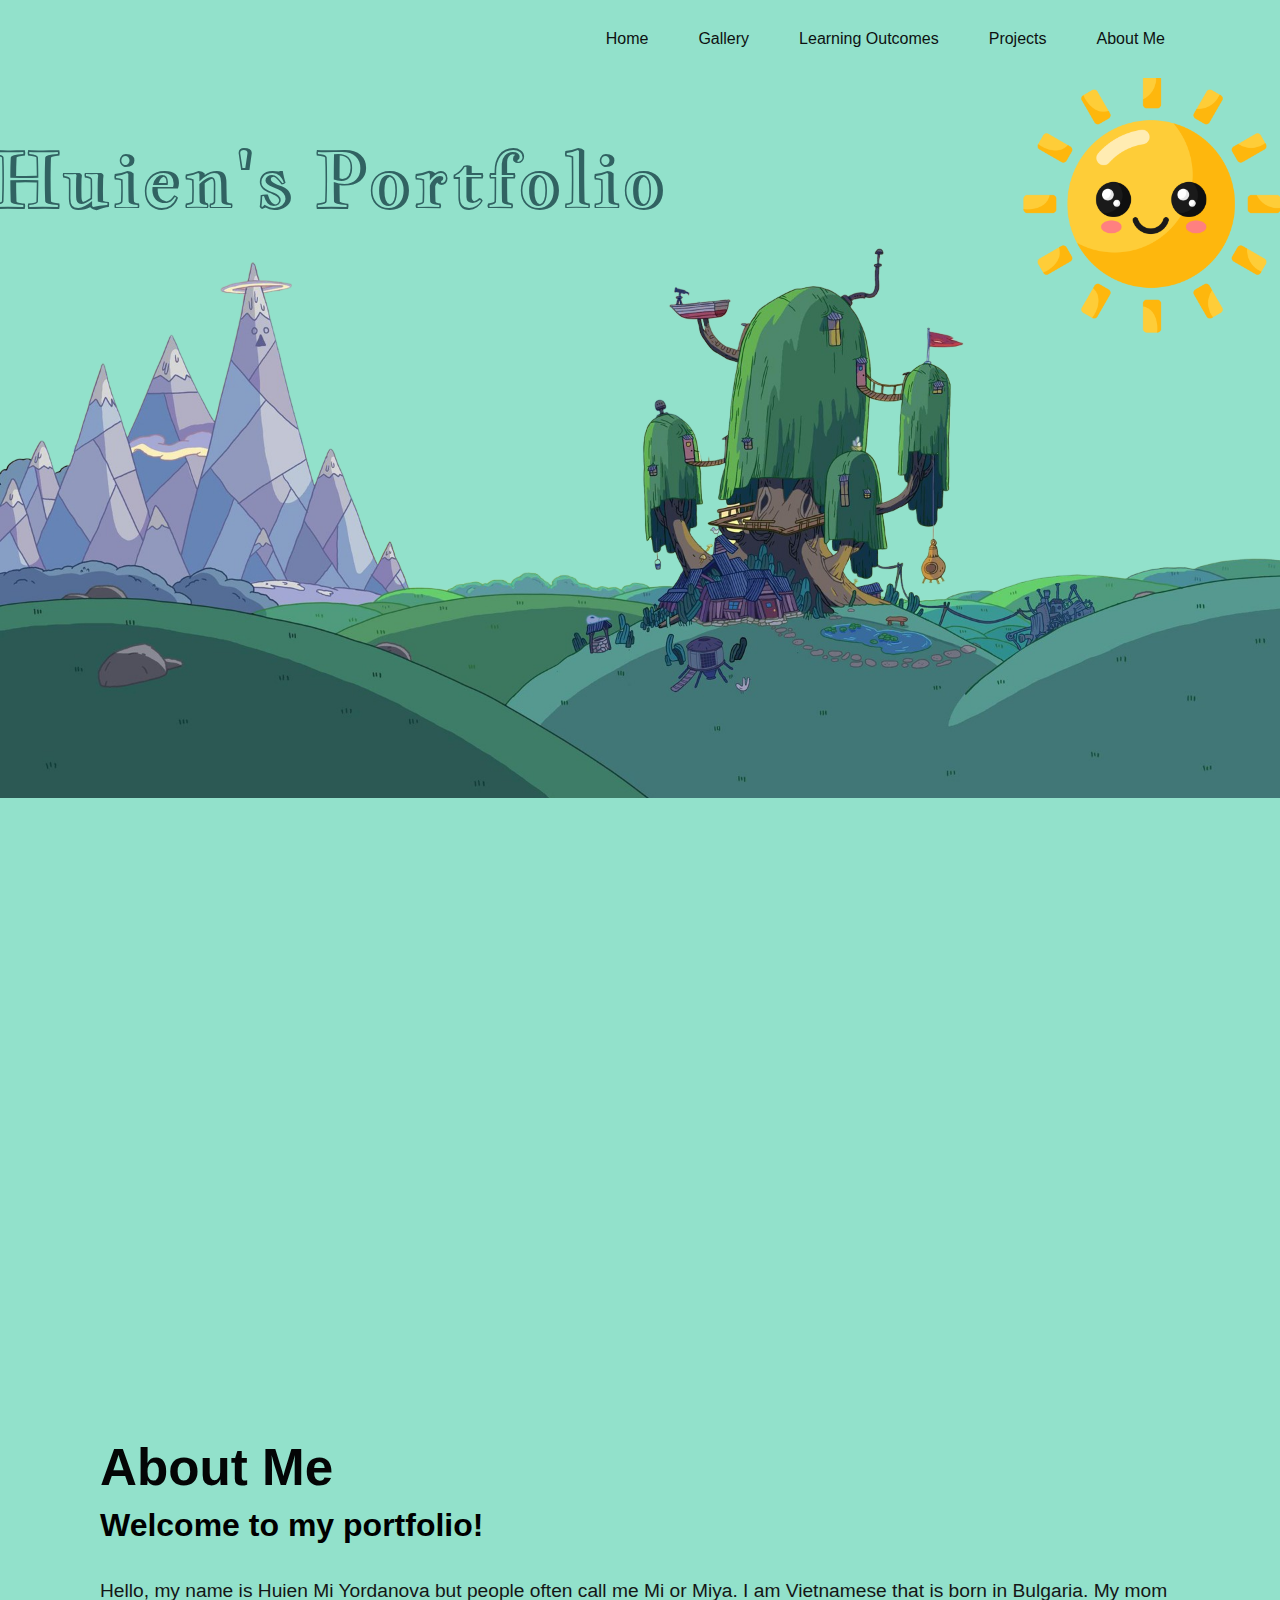
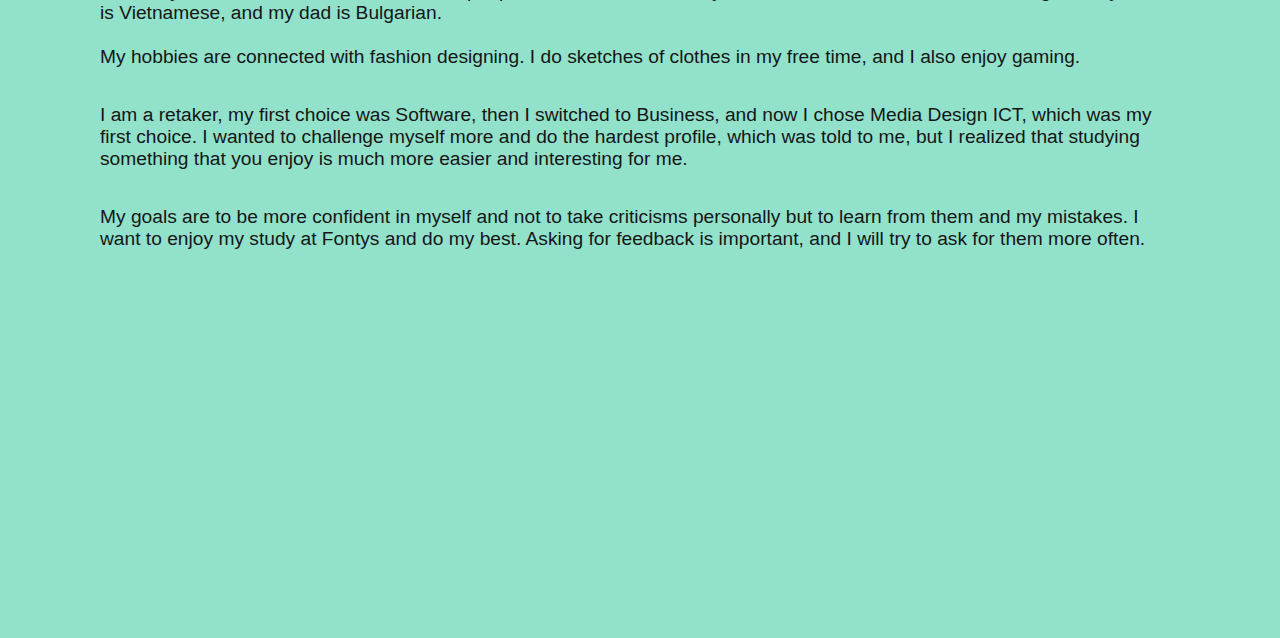
==== commit 1b522abf: "Update index.html" ====
--- a/index.html
+++ b/index.html
@@ -20,6 +20,8 @@
                         <li><a href="technical.html">Technical Skills</a></li>
                         <li><a href="proffesional.html">Professional Skills</a></li>
                     </ul>
+                    <li><a href="#">Projects</a></li>
+                    <li><a href="#">About Me</a></li>
                 </li>
             </ul>
         </nav>  
--- a/style.css
+++ b/style.css
@@ -425,8 +425,32 @@
       }
     }
 
-
-
-
+    .learning-box {
+        display: block;
+        text-decoration: none;
+        color: inherit;
+    }
     
-
+    .learningoutcome-list a {
+        background: rgba(146, 225, 203, 255);
+        padding: 40px;
+        font-size: 13px;
+        font-weight: 300;
+        border-radius: 50px;
+        transition: background 0.5s, transform 0.5s;
+        text-decoration: none;
+        color: #090909;
+    }
+    
+    .learningoutcome-list a:hover {
+        background: #ffffff;
+        transform: translate(-10px);
+    }
+    
+    .learningoutcome-list a h2 {
+        font-size: 30px;
+        font-weight: 500;
+        margin-bottom: 25px;
+    }
+
+
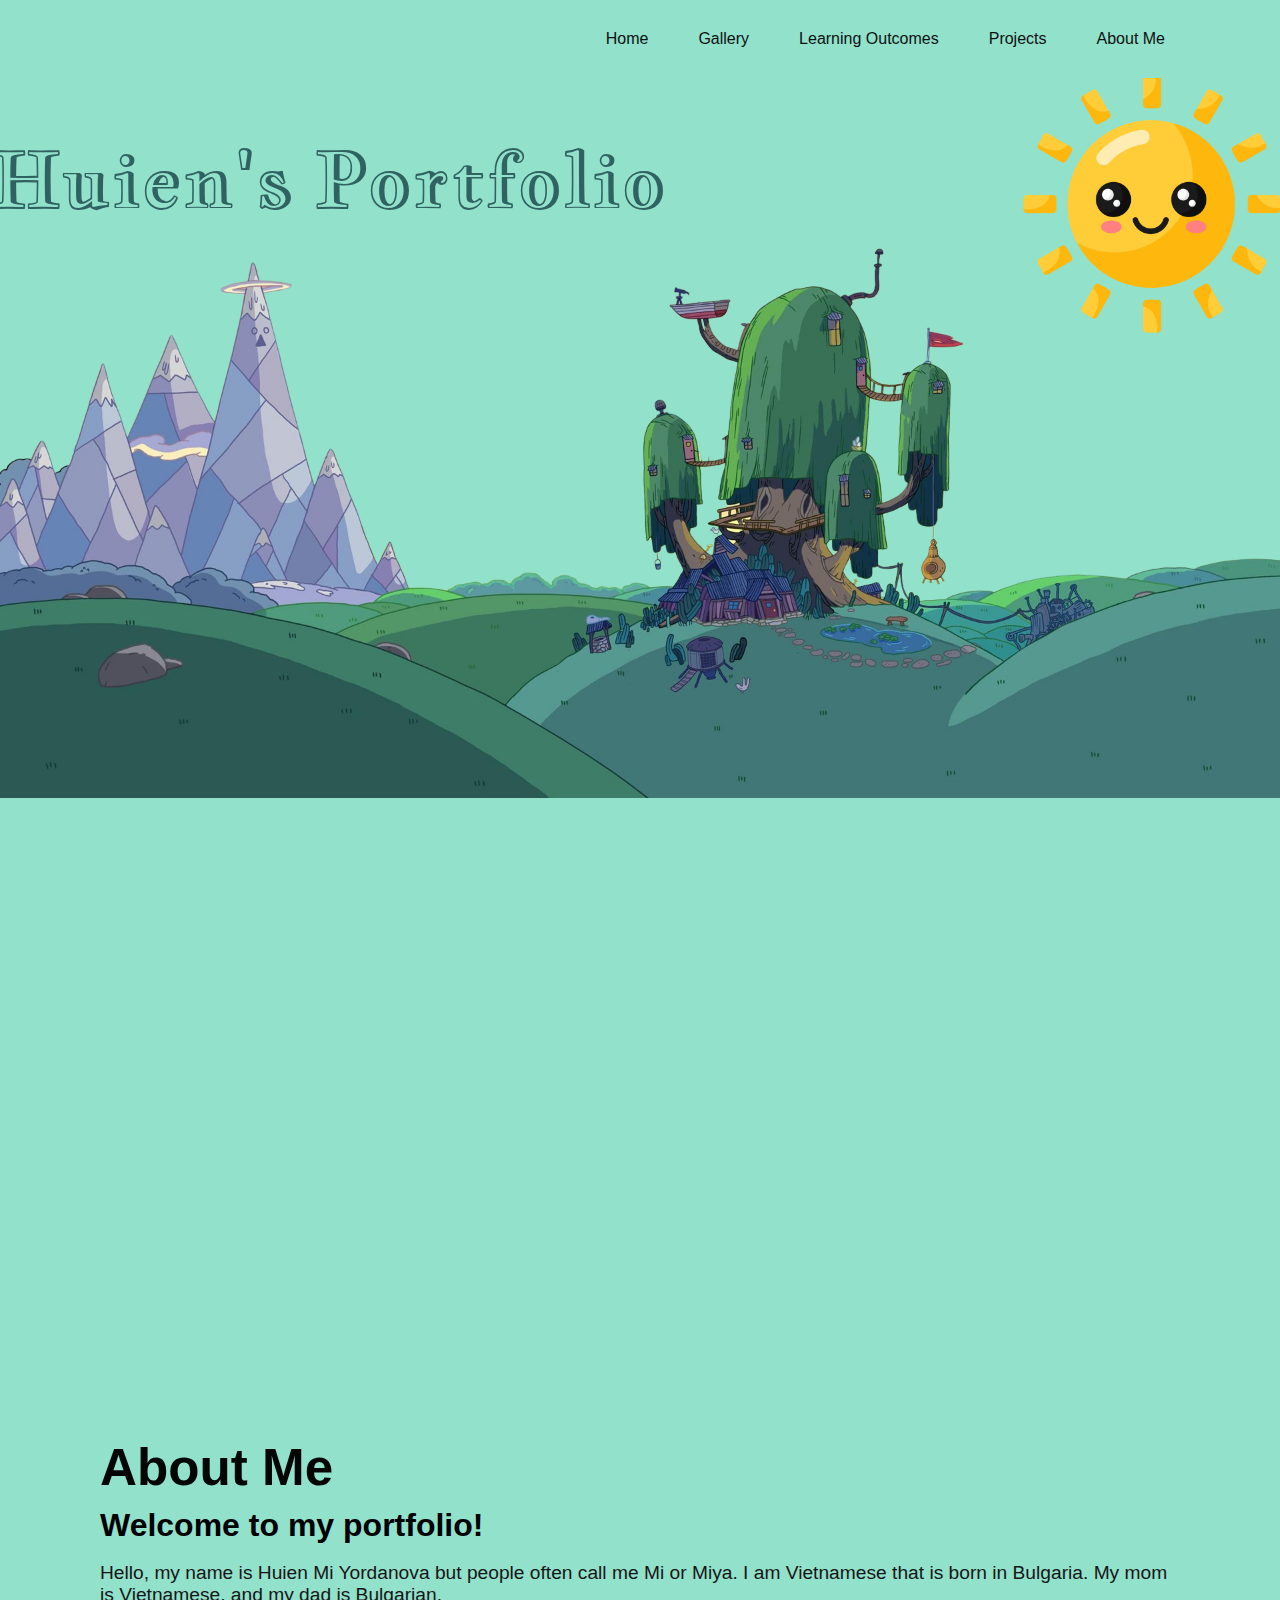
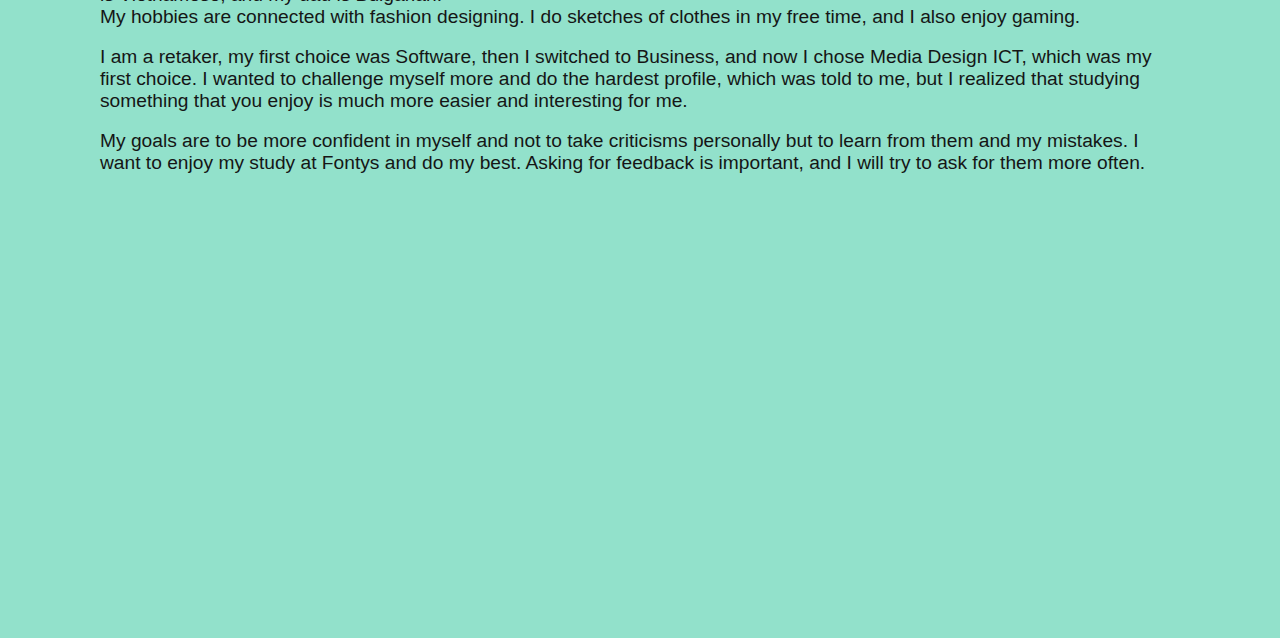
==== commit 986d1d56: "Update index.html" ====
--- a/index.html
+++ b/index.html
@@ -5,6 +5,11 @@
     <meta name="viewport" content="width=device-width, initial-scale=1.0">
     <title>Miya's Portfolio</title>
     <link rel="stylesheet" type="text/css" href="style.css">
+    <style>
+        html {
+            scroll-behavior: smooth;
+        }
+    </style>
 </head>
 
 <body>
@@ -20,13 +25,12 @@
                         <li><a href="technical.html">Technical Skills</a></li>
                         <li><a href="proffesional.html">Professional Skills</a></li>
                     </ul>
-                    <li><a href="#">Projects</a></li>
-                    <li><a href="#">About Me</a></li>
                 </li>
+                <li><a href="#">Projects</a></li>
+                <li><a href="#sec">About Me</a></li>
             </ul>
         </nav>  
     </header>
-
 
     <section>
         <h2 id="text">Huien's Portfolio</h2>
@@ -36,21 +40,16 @@
         </div>
     </section>
     
-
     <div class="sec" id="sec">
         <h2>About Me</h2>
         <h1>Welcome to my portfolio!</h1>
-        <br></br>
+        <br>
         <p>Hello, my name is Huien Mi Yordanova but people often call me Mi or Miya. I am Vietnamese that is born in Bulgaria. My mom is Vietnamese, and my dad is Bulgarian.
-          <br></br> My hobbies are connected with fashion designing. I do sketches of clothes in my free time, and I also enjoy gaming.</p><br></br>
+          <br> My hobbies are connected with fashion designing. I do sketches of clothes in my free time, and I also enjoy gaming.</p><br>
         <p>I am a retaker, my first choice was Software, then I switched to Business, and now I chose Media Design ICT, which was my first choice. I wanted to challenge myself more and do the hardest profile, which was told to me, but I realized that studying something that you enjoy is much more easier and interesting for me.</p>
-        <br></br> <p>My goals are to be more confident in myself and not to take criticisms personally but to learn from them and my mistakes. I want to enjoy my study at Fontys and do my best. Asking for feedback is important, and I will try to ask for them more often.</p>
+        <br> <p>My goals are to be more confident in myself and not to take criticisms personally but to learn from them and my mistakes. I want to enjoy my study at Fontys and do my best. Asking for feedback is important, and I will try to ask for them more often.</p>
     </div>
 
-   
-   
-   
-   
     <script>
         let sun = document.getElementById('sun');
         let house = document.getElementById('house');
@@ -63,8 +62,6 @@
             text.style.marginRight = value * 5.0 + 'px';
             text.style.marginTop = value * 4.0 + 'px';
         });
-
-       
     </script>
 </body>
 </html>
